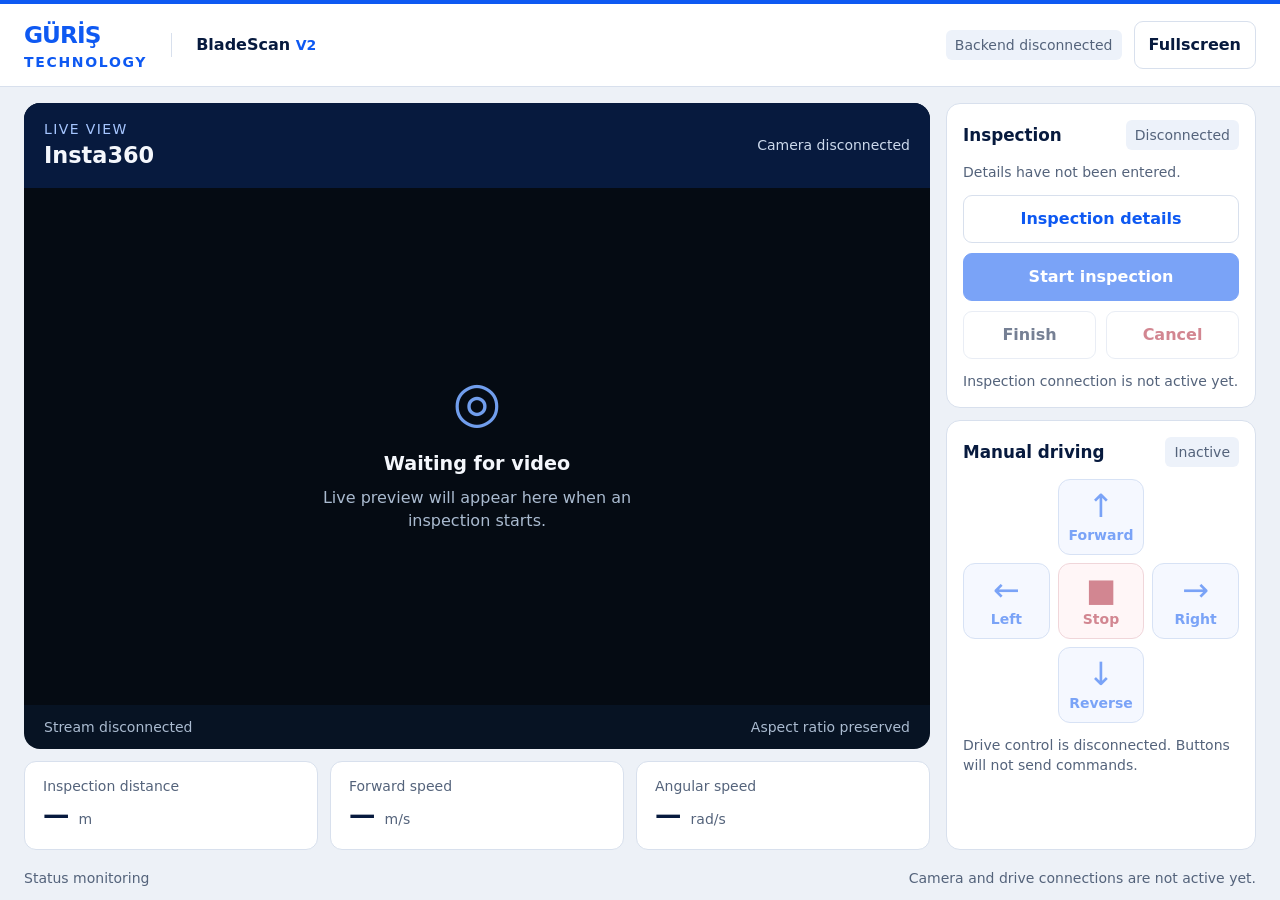
==== index.html @ e01d59f2 "Save current frontend" ====
<!doctype html>
<html lang="en">
<head>
  <meta charset="utf-8">
  <meta name="viewport" content="width=device-width, initial-scale=1, viewport-fit=cover">
  <meta name="color-scheme" content="light">
  <title>BladeScan V2 — GÜRİŞ Technology</title>
  <link rel="stylesheet" href="./src/styles.css">
  <script type="module" src="./src/tablet.js"></script>
</head>
<body>
<div class="console" id="console">
  <header class="topbar">
    <div class="brand">
      <strong>GÜRİŞ <span>TECHNOLOGY</span></strong>
      <span class="product">BladeScan <b>V2</b></span>
    </div>
    <div class="header-actions">
      <span class="badge" id="backend-status">Backend disconnected</span>
      <button class="button" id="fullscreen-button" type="button"
              aria-pressed="false">Fullscreen</button>
    </div>
  </header>

  <main class="workspace">
    <section class="vision-column" aria-labelledby="camera-title">
      <div class="camera-panel">
        <div class="camera-heading">
          <div>
            <span class="eyebrow">LIVE VIEW</span>
            <h1 id="camera-title">Insta360</h1>
          </div>
          <span class="camera-badge" id="camera-status">Camera disconnected</span>
        </div>

        <div class="camera-viewport" id="camera-viewport">
          <img id="camera-feed" alt="Insta360 live preview" hidden>
          <div class="empty-state" id="camera-empty">
            <span class="empty-icon" aria-hidden="true">◎</span>
            <h2>Waiting for video</h2>
            <p>Live preview will appear here when an inspection starts.</p>
          </div>
        </div>

        <div class="camera-footer">
          <span id="stream-status">Stream disconnected</span>
          <span>Aspect ratio preserved</span>
        </div>
      </div>

      <div class="metrics" aria-label="Robot measurements">
        <div class="metric">
          <span id="distance-label">Inspection distance</span>
          <strong><span id="distance-value">—</span> <small>m</small></strong>
        </div>
        <div class="metric">
          <span>Forward speed</span>
          <strong><span id="linear-speed">—</span> <small>m/s</small></strong>
        </div>
        <div class="metric">
          <span>Angular speed</span>
          <strong><span id="angular-speed">—</span> <small>rad/s</small></strong>
        </div>
      </div>
    </section>

    <aside class="control-rail" aria-label="Inspection and driving">
      <section class="panel inspection-panel">
        <div class="section-heading">
          <h2>Inspection</h2>
          <span class="badge" id="inspection-state">Disconnected</span>
        </div>

        <p class="inspection-summary" id="inspection-summary">
          Details have not been entered.
        </p>

        <button class="button edit-button" id="details-button" type="button"
                aria-haspopup="dialog" aria-controls="inspection-dialog">
          Inspection details
        </button>

        <button class="button primary" id="start-button" type="button" disabled>
          Start inspection
        </button>

        <div class="button-row">
          <button class="button" id="finish-button" type="button" disabled>Finish</button>
          <button class="button danger" id="cancel-button" type="button" disabled>Cancel</button>
        </div>

        <p class="hint" id="inspection-message" role="status">
          Inspection connection is not active yet.
        </p>
      </section>

      <section class="panel drive-panel" aria-labelledby="teleop-title">
        <div class="section-heading">
          <h2 id="teleop-title">Manual driving</h2>
          <span class="badge">Inactive</span>
        </div>

        <div class="teleop-pad" aria-label="Drive controls">
          <button class="drive-button forward" type="button" disabled>
            <span aria-hidden="true">↑</span><small>Forward</small>
          </button>
          <button class="drive-button left" type="button" disabled>
            <span aria-hidden="true">←</span><small>Left</small>
          </button>
          <button class="drive-button stop" type="button" disabled>
            <span aria-hidden="true">■</span><small>Stop</small>
          </button>
          <button class="drive-button right" type="button" disabled>
            <span aria-hidden="true">→</span><small>Right</small>
          </button>
          <button class="drive-button backward" type="button" disabled>
            <span aria-hidden="true">↓</span><small>Reverse</small>
          </button>
        </div>

        <p class="hint">Drive control is disconnected. Buttons will not send commands.</p>
      </section>
    </aside>
  </main>

  <footer class="footer">
    <span>Status monitoring</span>
    <span id="ui-message" role="status">Camera and drive connections are not active yet.</span>
  </footer>

  <dialog id="inspection-dialog" aria-labelledby="dialog-title">
    <form id="inspection-form">
      <div class="dialog-heading">
        <div>
          <span class="eyebrow">INSPECTION</span>
          <h2 id="dialog-title">Inspection details</h2>
        </div>
        <button class="icon-button" id="dialog-close" type="button"
                aria-label="Close dialog">×</button>
      </div>

      <p class="dialog-description">Enter the inspection location and operator.</p>

      <div class="form-grid">
        <label class="full-width">Plant
          <input name="plant" maxlength="100" placeholder="Plant name" required>
        </label>
        <label>Turbine
          <input name="turbine" maxlength="100" placeholder="WT01" required>
        </label>
        <label>Blade
          <input name="blade" maxlength="100" placeholder="A" required>
        </label>
        <label>Section
          <input name="section" maxlength="100" placeholder="1" required>
        </label>
        <label>Operator
          <input name="operator_name" maxlength="100" placeholder="Operator name" required>
        </label>
      </div>

      <p class="hint">Details are kept while this page is open; this does not start an inspection.</p>

      <div class="dialog-actions">
        <button class="button" id="dialog-cancel" type="button">Cancel</button>
        <button class="button primary" type="submit">Apply details</button>
      </div>
    </form>
  </dialog>
</div>
</body>
</html>
---- src/styles.css ----
:root {
  color-scheme: light;
  --blue: #0e59f2;
  --navy: #071a3e;
  --background: #edf1f7;
  --surface: #ffffff;
  --border: #d8e0ed;
  --muted: #54637b;
  --danger: #af2539;
}

* { box-sizing: border-box; }
[hidden] { display: none !important; }

body {
  margin: 0;
  font: 1rem/1.45 system-ui, -apple-system, "Segoe UI", sans-serif;
  color: var(--navy);
  background: var(--background);
}
button, input { font: inherit; }
button { touch-action: manipulation; }
h1, h2, p { margin: 0; }
h1 { font-size: 1.4rem; }
h2 { font-size: 1.05rem; }

.console {
  min-height: 100vh;
  min-height: 100dvh;
  display: flex;
  flex-direction: column;
  background: var(--background);
}
.console:fullscreen { overflow: auto; }

.topbar {
  display: flex;
  align-items: center;
  justify-content: space-between;
  flex-wrap: wrap;
  gap: 16px;
  padding: 14px 24px;
  background: white;
  border-top: 4px solid var(--blue);
  border-bottom: 1px solid var(--border);
}
.brand { display: flex; align-items: center; gap: 24px; }
.brand > strong { color: var(--blue); font-size: 1.45rem; letter-spacing: -.04em; }
.brand > strong > span {
  display: block;
  font-size: .875rem;
  letter-spacing: .12em;
  font-weight: 600;
}
.product { padding-left: 24px; border-left: 1px solid var(--border); font-weight: 650; }
.product b { color: var(--blue); font-size: .875rem; }
.header-actions { display: flex; align-items: center; gap: 12px; flex-wrap: wrap; }

.workspace {
  flex: 1;
  display: grid;
  grid-template-columns: minmax(0, 1fr) clamp(250px, 26vw, 310px);
  gap: 16px;
  padding: 16px 24px 10px;
}
.vision-column {
  min-width: 0;
  display: grid;
  grid-template-rows: minmax(340px, 1fr) auto;
  gap: 12px;
}
.camera-panel {
  display: flex;
  flex-direction: column;
  min-width: 0;
  background: #071323;
  color: #f4f7fc;
  border-radius: 16px;
  overflow: hidden;
}
.camera-heading {
  display: flex;
  justify-content: space-between;
  align-items: center;
  gap: 12px;
  flex-wrap: wrap;
  padding: 16px 20px;
  background: var(--navy);
}
.eyebrow { display: block; font-size: .875rem; letter-spacing: .1em; color: var(--blue); }
.camera-heading .eyebrow { color: #a6c6ff; }
.camera-badge { color: #ccd9ec; font-size: .875rem; }
.camera-viewport {
  flex: 1;
  min-height: 260px;
  position: relative;
  display: grid;
  place-items: center;
  background: #050b13;
}
.camera-viewport video,
.camera-viewport canvas,
.camera-viewport img {
  position: absolute;
  inset: 0;
  width: 100%;
  height: 100%;
  object-fit: contain;
}
.empty-state { padding: 24px; max-width: 380px; text-align: center; }
.empty-icon { display: block; font-size: 3.5rem; color: #719eed; margin-bottom: 8px; }
.empty-state h2 { font-size: 1.2rem; margin-bottom: 8px; }
.empty-state p { color: #aabbd0; }
.camera-footer {
  display: flex;
  flex-wrap: wrap;
  justify-content: space-between;
  gap: 8px;
  padding: 12px 20px;
  color: #aabbd0;
  font-size: .875rem;
}

.metrics { display: grid; grid-template-columns: repeat(3, minmax(0, 1fr)); gap: 12px; }
.metric {
  padding: 14px 18px;
  background: white;
  border: 1px solid var(--border);
  border-radius: 12px;
}
.metric > span { display: block; color: var(--muted); font-size: .875rem; }
.metric strong { font-size: 1.65rem; font-variant-numeric: tabular-nums; }
.metric small { font-size: .875rem; color: var(--muted); font-weight: 500; }

.control-rail { display: flex; flex-direction: column; gap: 12px; min-width: 0; }
.panel {
  padding: 16px;
  border: 1px solid var(--border);
  border-radius: 14px;
  background: white;
}
.section-heading {
  display: flex;
  justify-content: space-between;
  align-items: center;
  flex-wrap: wrap;
  gap: 8px;
  margin-bottom: 12px;
}
.badge {
  padding: 5px 9px;
  border-radius: 6px;
  background: #edf2fa;
  color: var(--muted);
  font-size: .875rem;
}
.inspection-summary {
  color: var(--muted);
  font-size: .875rem;
  overflow-wrap: anywhere;
  margin-bottom: 12px;
}
.button, .icon-button {
  min-height: 48px;
  padding: 10px 14px;
  border: 1px solid var(--border);
  border-radius: 9px;
  background: white;
  color: var(--navy);
  font-weight: 600;
  cursor: pointer;
}
.button:hover:not(:disabled), .icon-button:hover { background: #edf3ff; }
.primary { background: var(--blue); border-color: var(--blue); color: white; }
.primary:hover:not(:disabled) { background: #0849cf; }
.danger { color: var(--danger); }
.edit-button { color: var(--blue); }
.inspection-panel > .button { width: 100%; margin-bottom: 10px; }
.button-row { display: grid; grid-template-columns: 1fr 1fr; gap: 10px; }
button:disabled { cursor: not-allowed; opacity: .55; }
.hint { color: var(--muted); font-size: .875rem; margin-top: 12px; }

.drive-panel { flex: 1; }
.teleop-pad {
  display: grid;
  grid-template-areas: ". forward ." "left stop right" ". backward .";
  grid-template-columns: repeat(3, minmax(0, 1fr));
  gap: 8px;
}
.drive-button {
  display: grid;
  justify-items: center;
  align-content: center;
  min-height: 76px;
  padding: 6px;
  border: 1px solid #b8cbed;
  border-radius: 12px;
  color: var(--blue);
  background: #edf3ff;
  user-select: none;
}
.drive-button > span { font-size: 2rem; line-height: 1.1; }
.drive-button small { font-size: .875rem; font-weight: 650; }
.forward { grid-area: forward; }
.left { grid-area: left; }
.stop { grid-area: stop; background: #fff0f1; color: var(--danger); border-color: #e5b5bd; }
.right { grid-area: right; }
.backward { grid-area: backward; }

.footer {
  display: flex;
  justify-content: space-between;
  flex-wrap: wrap;
  gap: 8px;
  padding: 8px 24px max(12px, env(safe-area-inset-bottom));
  font-size: .875rem;
  color: var(--muted);
}

dialog {
  width: min(580px, calc(100% - 32px));
  max-height: calc(100dvh - 32px);
  padding: 28px;
  border: 1px solid var(--border);
  border-radius: 18px;
  color: var(--navy);
  background: white;
  box-shadow: 0 24px 80px #071a3e40;
  overflow: auto;
}
dialog::backdrop { background: #071a3eb8; }
.dialog-heading { display: flex; align-items: center; justify-content: space-between; gap: 16px; }
.dialog-heading h2 { font-size: 1.4rem; margin-top: 4px; }
.icon-button { min-width: 48px; font-size: 1.6rem; padding: 2px; }
.dialog-description { margin: 12px 0 22px; color: var(--muted); }
.form-grid { display: grid; grid-template-columns: repeat(2, minmax(0, 1fr)); gap: 18px; }
.full-width { grid-column: 1 / -1; }
label { display: grid; gap: 7px; font-size: .875rem; font-weight: 600; }
input {
  min-width: 0;
  width: 100%;
  min-height: 50px;
  padding: 12px;
  font-size: 1rem;
  color: var(--navy);
  background: #f7f9fc;
  border: 1px solid #bbc7d9;
  border-radius: 8px;
}
input::placeholder { color: #64748b; }
button:focus-visible, input:focus-visible {
  outline: 3px solid var(--blue);
  outline-offset: 3px;
}
.dialog-actions { display: flex; justify-content: flex-end; gap: 12px; margin-top: 24px; }

@media (max-width: 900px) {
  .topbar { padding: 12px 16px; }
  .workspace { padding: 12px 16px; gap: 12px; }
  .brand { gap: 12px; }
  .product { padding-left: 12px; }
  .metric { padding: 12px; }
}
@media (max-width: 700px) {
  .workspace { grid-template-columns: 1fr; }
  .vision-column { grid-template-rows: minmax(320px, 55dvh) auto; }
  .teleop-pad { max-width: 300px; margin-inline: auto; }
  .footer { padding-inline: 16px; }
}
@media (max-width: 420px) {
  .form-grid { grid-template-columns: 1fr; }
  .metric { padding: 10px 8px; }
  .metric strong { font-size: 1.3rem; }
  dialog { padding: 20px; }
}

/* BladeScan V2 camera preview */
#camera-feed {
  width: 100%;
  height: 100%;
  object-fit: contain;
  display: block;
}
#camera-feed[hidden],
#camera-empty[hidden] {
  display: none !important;
}
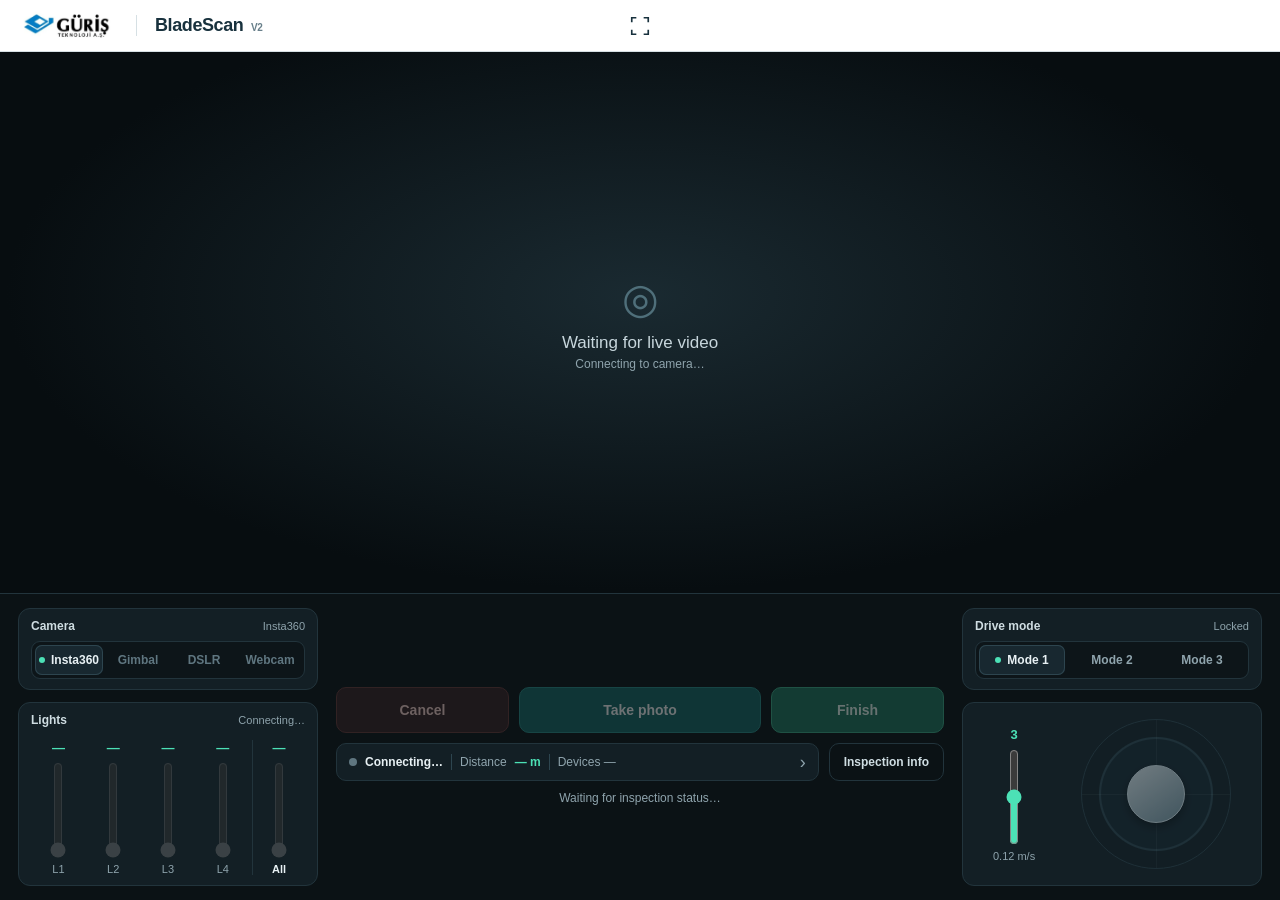
==== commit faf3fac4: "Restructure frontend into modules and redesign inspection screen - Shared lib (API client, DOM and f" ====
--- a/index.html
+++ b/index.html
@@ -3,169 +3,111 @@
 <head>
   <meta charset="utf-8">
   <meta name="viewport" content="width=device-width, initial-scale=1, viewport-fit=cover">
-  <meta name="color-scheme" content="light">
-  <title>BladeScan V2 — GÜRİŞ Technology</title>
-  <link rel="stylesheet" href="./src/styles.css">
-  <script type="module" src="./src/tablet.js"></script>
+  <meta name="color-scheme" content="dark">
+  <title>BladeScan — Live inspection</title>
+  <link rel="icon" href="/src/assets/favicon.png" type="image/png"><link rel="apple-touch-icon" href="/src/assets/apple-touch-icon.png">
+  <link rel="stylesheet" href="/src/styles.css">
+  <script type="module" src="/src/inspection/main.js"></script>
 </head>
 <body>
 <div class="console" id="console">
   <header class="topbar">
-    <div class="brand">
-      <strong>GÜRİŞ <span>TECHNOLOGY</span></strong>
-      <span class="product">BladeScan <b>V2</b></span>
-    </div>
-    <div class="header-actions">
-      <span class="badge" id="backend-status">Backend disconnected</span>
-      <button class="button" id="fullscreen-button" type="button"
-              aria-pressed="false">Fullscreen</button>
-    </div>
+    <div class="brand"><img src="/src/assets/logo.png" alt="GÜRİŞ Technology"><span class="product">BladeScan <small>V2</small></span></div>
+    <div id="rec-indicator" class="rec" role="status" aria-live="off" hidden><span class="rec-dot" aria-hidden="true"></span>REC <time id="rec-time">00:00</time></div>
+    <button id="fullscreen-button" class="icon-button" type="button" aria-label="Enter fullscreen" title="Fullscreen" aria-pressed="false">
+      <svg viewBox="0 0 24 24" fill="none" stroke="currentColor" stroke-width="1.8" aria-hidden="true"><path d="M8 3H3v5m13-5h5v5M3 16v5h5m13-5v5h-5"/></svg>
+    </button>
   </header>
 
-  <main class="workspace">
-    <section class="vision-column" aria-labelledby="camera-title">
-      <div class="camera-panel">
-        <div class="camera-heading">
-          <div>
-            <span class="eyebrow">LIVE VIEW</span>
-            <h1 id="camera-title">Insta360</h1>
-          </div>
-          <span class="camera-badge" id="camera-status">Camera disconnected</span>
-        </div>
+  <main class="live-stage" aria-label="Live inspection camera">
+    <div id="camera-viewport" class="camera-viewport">
+      <img id="camera-feed" alt="Live camera preview" hidden>
+      <div class="empty-state" id="camera-empty"><span class="empty-icon" aria-hidden="true">◎</span><h1>Waiting for live video</h1><p id="camera-status">Connecting to camera…</p></div>
+    </div>
+    <p id="ui-message" class="toast" role="status" hidden></p>
+  </main>
 
-        <div class="camera-viewport" id="camera-viewport">
-          <img id="camera-feed" alt="Insta360 live preview" hidden>
-          <div class="empty-state" id="camera-empty">
-            <span class="empty-icon" aria-hidden="true">◎</span>
-            <h2>Waiting for video</h2>
-            <p>Live preview will appear here when an inspection starts.</p>
-          </div>
-        </div>
-
-        <div class="camera-footer">
-          <span id="stream-status">Stream disconnected</span>
-          <span>Aspect ratio preserved</span>
+  <section class="deck" aria-label="Inspection controls">
+    <div class="side" aria-label="Camera and lights">
+      <div class="block">
+        <div class="block-head"><h2>Camera</h2><small id="camera-source-note">Insta360</small></div>
+        <div class="segmented four" role="radiogroup" aria-label="Camera source" id="camera-source">
+          <button type="button" role="radio" aria-checked="true" data-camera="insta360">Insta360</button>
+          <button type="button" role="radio" aria-checked="false" data-camera="gimbal" disabled title="Not connected">Gimbal</button>
+          <button type="button" role="radio" aria-checked="false" data-camera="dslr" disabled title="Not connected">DSLR</button>
+          <button type="button" role="radio" aria-checked="false" data-camera="webcam" disabled title="Not connected">Webcam</button>
         </div>
       </div>
-
-      <div class="metrics" aria-label="Robot measurements">
-        <div class="metric">
-          <span id="distance-label">Inspection distance</span>
-          <strong><span id="distance-value">—</span> <small>m</small></strong>
-        </div>
-        <div class="metric">
-          <span>Forward speed</span>
-          <strong><span id="linear-speed">—</span> <small>m/s</small></strong>
-        </div>
-        <div class="metric">
-          <span>Angular speed</span>
-          <strong><span id="angular-speed">—</span> <small>rad/s</small></strong>
+      <div class="block grow">
+        <div class="block-head"><h2>Lights</h2><small id="led-status">Connecting…</small></div>
+        <div class="sliders" id="led-sliders">
+          <label class="vslider" data-channel="a"><output>—</output><input type="range" min="0" max="4" step="1" value="0" aria-label="LED 1 brightness" aria-orientation="vertical" disabled><span>L1</span></label>
+          <label class="vslider" data-channel="b"><output>—</output><input type="range" min="0" max="4" step="1" value="0" aria-label="LED 2 brightness" aria-orientation="vertical" disabled><span>L2</span></label>
+          <label class="vslider" data-channel="c"><output>—</output><input type="range" min="0" max="4" step="1" value="0" aria-label="LED 3 brightness" aria-orientation="vertical" disabled><span>L3</span></label>
+          <label class="vslider" data-channel="d"><output>—</output><input type="range" min="0" max="4" step="1" value="0" aria-label="LED 4 brightness" aria-orientation="vertical" disabled><span>L4</span></label>
+          <label class="vslider all" data-channel="all"><output>—</output><input type="range" min="0" max="4" step="1" value="0" aria-label="All LEDs brightness" aria-orientation="vertical" disabled><span>All</span></label>
         </div>
       </div>
-    </section>
+    </div>
 
-    <aside class="control-rail" aria-label="Inspection and driving">
-      <section class="panel inspection-panel">
-        <div class="section-heading">
-          <h2>Inspection</h2>
-          <span class="badge" id="inspection-state">Disconnected</span>
+    <div class="center">
+      <div class="inspection-actions">
+        <button id="cancel-button" class="action cancel" type="button" disabled>Cancel</button>
+        <button id="photo-button" class="action photo" type="button" disabled>Take photo</button>
+        <button id="finish-button" class="action finish" type="button" disabled>Finish</button>
+      </div>
+      <div class="status-row">
+        <button id="status-button" class="status-chip" type="button" aria-haspopup="dialog" aria-controls="status-dialog">
+          <span id="status-dot" class="dot" aria-hidden="true"></span>
+          <span id="inspection-state">Connecting…</span>
+          <span class="sep" aria-hidden="true"></span>
+          <span id="distance-label">Distance</span>
+          <strong><span id="distance-value">—</span> m</strong>
+          <span class="sep" aria-hidden="true"></span>
+          <span id="hardware-summary">Devices —</span>
+          <span class="chevron" aria-hidden="true">›</span>
+        </button>
+        <button id="details-button" class="ghost" type="button" aria-haspopup="dialog" aria-controls="inspection-dialog">Inspection info</button>
+      </div>
+      <p id="inspection-message" class="message" role="status">Waiting for inspection status…</p>
+    </div>
+
+    <div class="side" aria-label="Driving">
+      <div class="block">
+        <div class="block-head"><h2>Drive mode</h2><small id="drive-status">Locked</small></div>
+        <div class="segmented three" role="radiogroup" aria-label="Drive mode" id="drive-mode">
+          <button type="button" role="radio" aria-checked="true" data-mode="1">Mode 1</button>
+          <button type="button" role="radio" aria-checked="false" data-mode="2">Mode 2</button>
+          <button type="button" role="radio" aria-checked="false" data-mode="3">Mode 3</button>
         </div>
+      </div>
+      <div class="block grow drive-body">
+        <label class="vslider speed" for="speed-level"><output id="speed-value" for="speed-level">3</output><input id="speed-level" type="range" min="1" max="5" step="1" value="3" aria-label="Driving speed level" aria-orientation="vertical"><span id="speed-limit">0.12 m/s</span></label>
+        <div id="drive-stick" class="stick-pad is-disabled" role="group" tabindex="0" aria-label="Drive joystick. Hold and drag to drive; release to stop. Arrow keys also supported." aria-disabled="true">
+          <span class="axis vertical"></span><span class="axis horizontal"></span><span id="drive-knob" class="stick-knob"></span>
+        </div>
+      </div>
+    </div>
+  </section>
 
-        <p class="inspection-summary" id="inspection-summary">
-          Details have not been entered.
-        </p>
-
-        <button class="button edit-button" id="details-button" type="button"
-                aria-haspopup="dialog" aria-controls="inspection-dialog">
-          Inspection details
-        </button>
-
-        <button class="button primary" id="start-button" type="button" disabled>
-          Start inspection
-        </button>
-
-        <div class="button-row">
-          <button class="button" id="finish-button" type="button" disabled>Finish</button>
-          <button class="button danger" id="cancel-button" type="button" disabled>Cancel</button>
-        </div>
-
-        <p class="hint" id="inspection-message" role="status">
-          Inspection connection is not active yet.
-        </p>
-      </section>
-
-      <section class="panel drive-panel" aria-labelledby="teleop-title">
-        <div class="section-heading">
-          <h2 id="teleop-title">Manual driving</h2>
-          <span class="badge">Inactive</span>
-        </div>
-
-        <div class="teleop-pad" aria-label="Drive controls">
-          <button class="drive-button forward" type="button" disabled>
-            <span aria-hidden="true">↑</span><small>Forward</small>
-          </button>
-          <button class="drive-button left" type="button" disabled>
-            <span aria-hidden="true">←</span><small>Left</small>
-          </button>
-          <button class="drive-button stop" type="button" disabled>
-            <span aria-hidden="true">■</span><small>Stop</small>
-          </button>
-          <button class="drive-button right" type="button" disabled>
-            <span aria-hidden="true">→</span><small>Right</small>
-          </button>
-          <button class="drive-button backward" type="button" disabled>
-            <span aria-hidden="true">↓</span><small>Reverse</small>
-          </button>
-        </div>
-
-        <p class="hint">Drive control is disconnected. Buttons will not send commands.</p>
-      </section>
-    </aside>
-  </main>
-
-  <footer class="footer">
-    <span>Status monitoring</span>
-    <span id="ui-message" role="status">Camera and drive connections are not active yet.</span>
-  </footer>
+  <dialog id="status-dialog" aria-labelledby="status-title">
+    <div class="dialog-heading"><div><p>ROBOT</p><h2 id="status-title">Robot status</h2></div><button id="status-close" class="icon-button" type="button" aria-label="Close robot status">×</button></div>
+    <div id="hardware-grid" class="hardware-grid" aria-label="Device status"></div>
+    <dl class="readings">
+      <div><dt>Robot temp</dt><dd id="robot-temp">— °C</dd></div>
+      <div><dt>LED temp</dt><dd id="led-temp">— °C</dd></div>
+      <div><dt>Battery</dt><dd id="battery-value">— %</dd></div>
+      <div><dt>Insta360</dt><dd id="insta-reading">—</dd></div>
+      <div><dt>Lights</dt><dd id="led-reading">—</dd></div>
+    </dl>
+    <div class="dialog-actions"><span></span><button id="status-ok" class="action finish" type="button">Close</button></div>
+  </dialog>
 
   <dialog id="inspection-dialog" aria-labelledby="dialog-title">
-    <form id="inspection-form">
-      <div class="dialog-heading">
-        <div>
-          <span class="eyebrow">INSPECTION</span>
-          <h2 id="dialog-title">Inspection details</h2>
-        </div>
-        <button class="icon-button" id="dialog-close" type="button"
-                aria-label="Close dialog">×</button>
-      </div>
-
-      <p class="dialog-description">Enter the inspection location and operator.</p>
-
-      <div class="form-grid">
-        <label class="full-width">Plant
-          <input name="plant" maxlength="100" placeholder="Plant name" required>
-        </label>
-        <label>Turbine
-          <input name="turbine" maxlength="100" placeholder="WT01" required>
-        </label>
-        <label>Blade
-          <input name="blade" maxlength="100" placeholder="A" required>
-        </label>
-        <label>Section
-          <input name="section" maxlength="100" placeholder="1" required>
-        </label>
-        <label>Operator
-          <input name="operator_name" maxlength="100" placeholder="Operator name" required>
-        </label>
-      </div>
-
-      <p class="hint">Details are kept while this page is open; this does not start an inspection.</p>
-
-      <div class="dialog-actions">
-        <button class="button" id="dialog-cancel" type="button">Cancel</button>
-        <button class="button primary" type="submit">Apply details</button>
-      </div>
-    </form>
+    <div class="dialog-heading"><div><p>INSPECTION</p><h2 id="dialog-title">Inspection information</h2></div><button id="dialog-close" class="icon-button" type="button" aria-label="Close inspection information">×</button></div>
+    <dl id="inspection-information" class="information-grid"></dl>
+    <p id="dialog-message"></p>
+    <div class="dialog-actions"><a href="/dashboard" class="dashboard-link">Dashboard</a><button id="dialog-cancel" class="action finish" type="button">Close</button></div>
   </dialog>
 </div>
 </body>
--- a/src/styles.css
+++ b/src/styles.css
@@ -1,287 +1,136 @@
-:root {
-  color-scheme: light;
-  --blue: #0e59f2;
-  --navy: #071a3e;
-  --background: #edf1f7;
-  --surface: #ffffff;
-  --border: #d8e0ed;
-  --muted: #54637b;
-  --danger: #af2539;
+/* BladeScan V2 - live inspection screen.
+   Layout: top bar / camera stage / control deck (camera+lights | actions | drive). */
+:root{
+  --bg:#0d1519;--deck:#0b1215;--surface:#131f25;--surface-2:#182830;--line:#22343c;--line-2:#2d454f;
+  --text:#e8f1f4;--muted:#8fa4ad;--faint:#5f7680;--accent:#4ce1b6;--accent-ink:#06261d;
+  --danger:#e2766d;--danger-bg:#3a2224;--rec:#ff4b4b;
+  --side:300px;--stick:150px;--knob:58px;--bar:52px;--slider-h:96px;
+  font-family:Inter,"Segoe UI",Roboto,Arial,sans-serif;color:var(--text);background:var(--bg);font-synthesis:none;
 }
+*{box-sizing:border-box}body{margin:0}
+button,input,a{-webkit-tap-highlight-color:transparent}
+button{font:inherit;color:inherit;cursor:pointer}
+button:disabled{cursor:not-allowed}
+:focus-visible{outline:2px solid var(--accent);outline-offset:3px}
+[hidden]{display:none!important}
 
-* { box-sizing: border-box; }
-[hidden] { display: none !important; }
+.console{height:100dvh;min-height:520px;display:grid;grid-template-rows:var(--bar) minmax(0,1fr) auto;overflow:hidden}
 
-body {
-  margin: 0;
-  font: 1rem/1.45 system-ui, -apple-system, "Segoe UI", sans-serif;
-  color: var(--navy);
-  background: var(--background);
-}
-button, input { font: inherit; }
-button { touch-action: manipulation; }
-h1, h2, p { margin: 0; }
-h1 { font-size: 1.4rem; }
-h2 { font-size: 1.05rem; }
+/* ---------- top bar ---------- */
+.topbar{display:grid;grid-template-columns:1fr auto 1fr;align-items:center;padding:0 18px;background:#fff;color:#18313d;border-bottom:1px solid #d6e0e4}
+.brand{display:flex;align-items:center;gap:18px}
+.brand img{width:100px;height:40px;object-fit:contain}
+.product{font-size:18px;font-weight:700;letter-spacing:-.4px;border-left:1px solid #d6e0e4;padding-left:18px}
+.product small{font-size:10px;font-weight:600;color:#69808b;margin-left:3px}
+.rec{display:flex;align-items:center;gap:8px;padding:5px 12px;border-radius:999px;background:#fff1f1;color:#b42318;font-size:13px;font-weight:700;letter-spacing:.5px}
+.rec time{font-variant-numeric:tabular-nums;font-weight:600;color:#7a1a12}
+.rec-dot{width:9px;height:9px;border-radius:50%;background:var(--rec);animation:rec 1.6s ease-in-out infinite}
+@keyframes rec{50%{opacity:.25}}
+.icon-button{justify-self:end;width:36px;height:36px;border:0;background:transparent;border-radius:8px;display:grid;place-items:center;font-size:24px;line-height:1}
+.icon-button:hover{background:#7795a522}
+.icon-button svg{width:22px;height:22px}
 
-.console {
-  min-height: 100vh;
-  min-height: 100dvh;
-  display: flex;
-  flex-direction: column;
-  background: var(--background);
-}
-.console:fullscreen { overflow: auto; }
+/* ---------- camera stage ---------- */
+.live-stage{position:relative;min-height:0;background:#070d10}
+.camera-viewport{position:absolute;inset:0;overflow:hidden}
+.camera-viewport img{display:block;width:100%;height:100%;object-fit:contain}
+.empty-state{position:absolute;inset:0;display:flex;flex-direction:column;align-items:center;justify-content:center;color:var(--muted);background:radial-gradient(ellipse at 50% 45%,#1a2a31,#070d10 70%)}
+.empty-icon{font-size:42px;color:#4f6f7a}
+.empty-state h1{font-size:17px;font-weight:500;margin:10px 0 4px;color:#c7d6dc}
+.empty-state p{font-size:12px;margin:0}
+.toast{position:absolute;top:14px;left:50%;transform:translateX(-50%);z-index:3;margin:0;padding:9px 16px;border-radius:8px;background:#152b35f0;border:1px solid var(--line-2);font-size:13px;max-width:80%}
 
-.topbar {
-  display: flex;
-  align-items: center;
-  justify-content: space-between;
-  flex-wrap: wrap;
-  gap: 16px;
-  padding: 14px 24px;
-  background: white;
-  border-top: 4px solid var(--blue);
-  border-bottom: 1px solid var(--border);
-}
-.brand { display: flex; align-items: center; gap: 24px; }
-.brand > strong { color: var(--blue); font-size: 1.45rem; letter-spacing: -.04em; }
-.brand > strong > span {
-  display: block;
-  font-size: .875rem;
-  letter-spacing: .12em;
-  font-weight: 600;
-}
-.product { padding-left: 24px; border-left: 1px solid var(--border); font-weight: 650; }
-.product b { color: var(--blue); font-size: .875rem; }
-.header-actions { display: flex; align-items: center; gap: 12px; flex-wrap: wrap; }
+/* ---------- control deck ---------- */
+.deck{display:grid;grid-template-columns:var(--side) minmax(0,1fr) var(--side);gap:18px;padding:14px 18px max(14px,env(safe-area-inset-bottom));background:var(--deck);border-top:1px solid var(--line)}
+.side{display:flex;flex-direction:column;gap:12px;min-width:0;user-select:none;-webkit-user-select:none}
+.block{background:var(--surface);border:1px solid var(--line);border-radius:12px;padding:10px 12px}
+.block.grow{flex:1}
+.block-head{display:flex;align-items:baseline;justify-content:space-between;margin-bottom:8px}
+.block-head h2{margin:0;font-size:12px;font-weight:600;color:#cfdde2}
+.block-head small{font-size:11px;color:var(--muted)}
 
-.workspace {
-  flex: 1;
-  display: grid;
-  grid-template-columns: minmax(0, 1fr) clamp(250px, 26vw, 310px);
-  gap: 16px;
-  padding: 16px 24px 10px;
-}
-.vision-column {
-  min-width: 0;
-  display: grid;
-  grid-template-rows: minmax(340px, 1fr) auto;
-  gap: 12px;
-}
-.camera-panel {
-  display: flex;
-  flex-direction: column;
-  min-width: 0;
-  background: #071323;
-  color: #f4f7fc;
-  border-radius: 16px;
-  overflow: hidden;
-}
-.camera-heading {
-  display: flex;
-  justify-content: space-between;
-  align-items: center;
-  gap: 12px;
-  flex-wrap: wrap;
-  padding: 16px 20px;
-  background: var(--navy);
-}
-.eyebrow { display: block; font-size: .875rem; letter-spacing: .1em; color: var(--blue); }
-.camera-heading .eyebrow { color: #a6c6ff; }
-.camera-badge { color: #ccd9ec; font-size: .875rem; }
-.camera-viewport {
-  flex: 1;
-  min-height: 260px;
-  position: relative;
-  display: grid;
-  place-items: center;
-  background: #050b13;
-}
-.camera-viewport video,
-.camera-viewport canvas,
-.camera-viewport img {
-  position: absolute;
-  inset: 0;
-  width: 100%;
-  height: 100%;
-  object-fit: contain;
-}
-.empty-state { padding: 24px; max-width: 380px; text-align: center; }
-.empty-icon { display: block; font-size: 3.5rem; color: #719eed; margin-bottom: 8px; }
-.empty-state h2 { font-size: 1.2rem; margin-bottom: 8px; }
-.empty-state p { color: #aabbd0; }
-.camera-footer {
-  display: flex;
-  flex-wrap: wrap;
-  justify-content: space-between;
-  gap: 8px;
-  padding: 12px 20px;
-  color: #aabbd0;
-  font-size: .875rem;
-}
+.segmented{display:grid;gap:4px;padding:3px;border-radius:9px;background:var(--bg);border:1px solid var(--line)}
+.segmented.four{grid-template-columns:repeat(4,1fr)}
+.segmented.three{grid-template-columns:repeat(3,1fr)}
+.segmented button{height:30px;border:0;border-radius:7px;background:transparent;color:var(--muted);font-size:12px;font-weight:600;white-space:nowrap;padding:0 4px}
+.segmented button[aria-checked="true"]{background:var(--surface-2);color:var(--text);box-shadow:inset 0 0 0 1px var(--line-2)}
+.segmented button[aria-checked="true"]::before{content:"";display:inline-block;width:6px;height:6px;border-radius:50%;background:var(--accent);margin-right:6px;vertical-align:1px}
+.segmented button:disabled{color:var(--faint)}
+.segmented button:not(:disabled):not([aria-checked="true"]):hover{color:var(--text)}
 
-.metrics { display: grid; grid-template-columns: repeat(3, minmax(0, 1fr)); gap: 12px; }
-.metric {
-  padding: 14px 18px;
-  background: white;
-  border: 1px solid var(--border);
-  border-radius: 12px;
-}
-.metric > span { display: block; color: var(--muted); font-size: .875rem; }
-.metric strong { font-size: 1.65rem; font-variant-numeric: tabular-nums; }
-.metric small { font-size: .875rem; color: var(--muted); font-weight: 500; }
+/* vertical step sliders (lights and speed share one design) */
+.sliders{display:grid;grid-template-columns:repeat(5,1fr);align-items:end;height:calc(100% - 26px);min-height:calc(var(--slider-h) + 44px)}
+.vslider{display:flex;flex-direction:column;align-items:center;gap:5px;font-size:11px;color:var(--muted)}
+.vslider output{font-size:13px;font-weight:700;color:var(--accent);font-variant-numeric:tabular-nums;min-height:17px}
+.vslider input{writing-mode:vertical-lr;direction:rtl;appearance:auto;width:26px;height:var(--slider-h);margin:0;accent-color:var(--accent);cursor:pointer;touch-action:none}
+.vslider input:disabled{cursor:not-allowed;opacity:.4}
+.vslider.all{border-left:1px solid var(--line);margin-left:2px}
+.vslider.all span{color:var(--text);font-weight:600}
+.vslider.speed span{white-space:nowrap}
 
-.control-rail { display: flex; flex-direction: column; gap: 12px; min-width: 0; }
-.panel {
-  padding: 16px;
-  border: 1px solid var(--border);
-  border-radius: 14px;
-  background: white;
-}
-.section-heading {
-  display: flex;
-  justify-content: space-between;
-  align-items: center;
-  flex-wrap: wrap;
-  gap: 8px;
-  margin-bottom: 12px;
-}
-.badge {
-  padding: 5px 9px;
-  border-radius: 6px;
-  background: #edf2fa;
-  color: var(--muted);
-  font-size: .875rem;
-}
-.inspection-summary {
-  color: var(--muted);
-  font-size: .875rem;
-  overflow-wrap: anywhere;
-  margin-bottom: 12px;
-}
-.button, .icon-button {
-  min-height: 48px;
-  padding: 10px 14px;
-  border: 1px solid var(--border);
-  border-radius: 9px;
-  background: white;
-  color: var(--navy);
-  font-weight: 600;
-  cursor: pointer;
-}
-.button:hover:not(:disabled), .icon-button:hover { background: #edf3ff; }
-.primary { background: var(--blue); border-color: var(--blue); color: white; }
-.primary:hover:not(:disabled) { background: #0849cf; }
-.danger { color: var(--danger); }
-.edit-button { color: var(--blue); }
-.inspection-panel > .button { width: 100%; margin-bottom: 10px; }
-.button-row { display: grid; grid-template-columns: 1fr 1fr; gap: 10px; }
-button:disabled { cursor: not-allowed; opacity: .55; }
-.hint { color: var(--muted); font-size: .875rem; margin-top: 12px; }
+.drive-body{display:flex;align-items:center;justify-content:space-around;gap:10px}
+.stick-pad{position:relative;width:var(--stick);height:var(--stick);flex:none;border:1px solid var(--line-2);border-radius:50%;background:radial-gradient(circle,#152730 0 52%,#2c4650 53% 54%,#111e24 55%);touch-action:none;cursor:grab}
+.stick-pad:active{cursor:grabbing}
+.stick-pad.is-disabled{opacity:.45;cursor:default}
+.stick-pad.engaged{border-color:var(--accent);box-shadow:0 0 0 3px #4ce1b622}
+.stick-knob{position:absolute;top:50%;left:50%;width:var(--knob);height:var(--knob);margin:calc(var(--knob)/-2) 0 0 calc(var(--knob)/-2);border-radius:50%;background:linear-gradient(145deg,#e3edf1,#7897a4);border:1px solid #dcecf2;box-shadow:0 4px 10px #0008;pointer-events:none}
+.stick-pad.engaged .stick-knob{background:linear-gradient(145deg,#cefff0,#65c4aa)}
+.axis{position:absolute;background:#d6eff014;pointer-events:none}
+.axis.vertical{height:100%;width:1px;left:50%}
+.axis.horizontal{width:100%;height:1px;top:50%}
 
-.drive-panel { flex: 1; }
-.teleop-pad {
-  display: grid;
-  grid-template-areas: ". forward ." "left stop right" ". backward .";
-  grid-template-columns: repeat(3, minmax(0, 1fr));
-  gap: 8px;
-}
-.drive-button {
-  display: grid;
-  justify-items: center;
-  align-content: center;
-  min-height: 76px;
-  padding: 6px;
-  border: 1px solid #b8cbed;
-  border-radius: 12px;
-  color: var(--blue);
-  background: #edf3ff;
-  user-select: none;
-}
-.drive-button > span { font-size: 2rem; line-height: 1.1; }
-.drive-button small { font-size: .875rem; font-weight: 650; }
-.forward { grid-area: forward; }
-.left { grid-area: left; }
-.stop { grid-area: stop; background: #fff0f1; color: var(--danger); border-color: #e5b5bd; }
-.right { grid-area: right; }
-.backward { grid-area: backward; }
+/* center column */
+.center{display:flex;flex-direction:column;justify-content:center;gap:10px;min-width:0;max-width:640px;width:100%;justify-self:center}
+.inspection-actions{display:grid;grid-template-columns:1fr 1.4fr 1fr;gap:10px}
+.action{height:46px;border-radius:10px;border:1px solid var(--line-2);background:var(--surface-2);font-size:14px;font-weight:600}
+.action:hover:not(:disabled){filter:brightness(1.15)}
+.action:disabled{opacity:.4}
+.action.cancel{background:var(--danger-bg);border-color:#6b3a3a;color:#ffd7d2}
+.action.photo{background:#176b68;border-color:#2a8f8a;color:#fff}
+.action.finish{background:#1f7a60;border-color:#3fb08c;color:#effff8}
+.status-row{display:flex;gap:10px}
+.status-chip{flex:1;min-width:0;display:flex;align-items:center;gap:8px;height:38px;padding:0 12px;border-radius:10px;border:1px solid var(--line);background:var(--surface);font-size:12px;color:var(--muted);white-space:nowrap;overflow:hidden}
+.status-chip:hover{border-color:var(--line-2)}
+.status-chip strong{color:var(--accent);font-weight:600;font-variant-numeric:tabular-nums}
+.status-chip #inspection-state{color:var(--text);font-weight:600}
+.status-chip .sep{width:1px;height:16px;background:var(--line-2)}
+.status-chip .chevron{margin-left:auto;font-size:18px;color:var(--muted)}
+.dot{width:8px;height:8px;border-radius:50%;background:var(--faint);flex:none}
+.dot[data-tone="ok"]{background:var(--accent)}
+.dot[data-tone="warn"]{background:#f2b84b}
+.dot[data-tone="error"]{background:var(--danger)}
+.ghost{height:38px;padding:0 14px;border-radius:10px;border:1px solid var(--line);background:transparent;font-size:12px;font-weight:600;color:#cfdde2;white-space:nowrap}
+.ghost:hover{border-color:var(--line-2)}
+.message{margin:0;min-height:16px;text-align:center;font-size:12px;color:var(--muted)}
 
-.footer {
-  display: flex;
-  justify-content: space-between;
-  flex-wrap: wrap;
-  gap: 8px;
-  padding: 8px 24px max(12px, env(safe-area-inset-bottom));
-  font-size: .875rem;
-  color: var(--muted);
-}
+/* ---------- dialogs ---------- */
+dialog{color:#193642;background:#fff;border:1px solid #d7e3e7;border-radius:16px;padding:22px;width:min(520px,92vw);max-height:85dvh;box-shadow:0 20px 80px #0008}
+dialog::backdrop{background:#041017a6;backdrop-filter:blur(3px)}
+.dialog-heading{display:flex;align-items:center;justify-content:space-between}
+.dialog-heading p{font-size:10px;letter-spacing:2px;color:#53727e;margin:0 0 5px}
+.dialog-heading h2{font-size:20px;margin:0}
+.dialog-heading .icon-button{color:#193642}
+.dialog-actions{display:flex;align-items:center;justify-content:space-between;gap:16px;margin-top:20px}
+.dialog-actions .action{height:40px;padding:0 24px}
+.dashboard-link{font-size:13px;color:#18745e;text-decoration:none}
+.information-grid{display:grid;grid-template-columns:1fr 1fr;gap:16px;margin:22px 0}
+.information-grid dt{font-size:11px;color:#69818a;margin-bottom:4px}
+.information-grid dd{margin:0;font-weight:600;font-size:14px;overflow-wrap:anywhere}
+.information-grid .wide{grid-column:1/-1}
+#dialog-message{font-size:12px;color:#546d77;overflow-wrap:anywhere}
+.hardware-grid{display:grid;grid-template-columns:repeat(4,minmax(0,1fr));gap:10px 12px;margin:20px 0 16px}
+.hardware-node{display:flex;align-items:center;gap:7px;font-size:13px;color:#193642;white-space:nowrap}
+.hardware-node input{appearance:none;margin:0;width:14px;height:14px;border:1px solid #9fb2ba;border-radius:4px;display:grid;place-items:center;flex:none}
+.hardware-node input:checked{background:#2fb58c;border-color:#2fb58c}
+.hardware-node input:checked::after{content:'✓';font-size:11px;font-weight:800;color:#fff}
+.hardware-node[data-state="error"]{color:#7d939b}
+.readings{display:grid;grid-template-columns:repeat(5,minmax(0,1fr));gap:10px;margin:0;padding-top:14px;border-top:1px solid #e3ebee}
+.readings dt{font-size:11px;color:#69818a;margin-bottom:4px}
+.readings dd{margin:0;font-size:15px;font-weight:600;white-space:nowrap}
 
-dialog {
-  width: min(580px, calc(100% - 32px));
-  max-height: calc(100dvh - 32px);
-  padding: 28px;
-  border: 1px solid var(--border);
-  border-radius: 18px;
-  color: var(--navy);
-  background: white;
-  box-shadow: 0 24px 80px #071a3e40;
-  overflow: auto;
-}
-dialog::backdrop { background: #071a3eb8; }
-.dialog-heading { display: flex; align-items: center; justify-content: space-between; gap: 16px; }
-.dialog-heading h2 { font-size: 1.4rem; margin-top: 4px; }
-.icon-button { min-width: 48px; font-size: 1.6rem; padding: 2px; }
-.dialog-description { margin: 12px 0 22px; color: var(--muted); }
-.form-grid { display: grid; grid-template-columns: repeat(2, minmax(0, 1fr)); gap: 18px; }
-.full-width { grid-column: 1 / -1; }
-label { display: grid; gap: 7px; font-size: .875rem; font-weight: 600; }
-input {
-  min-width: 0;
-  width: 100%;
-  min-height: 50px;
-  padding: 12px;
-  font-size: 1rem;
-  color: var(--navy);
-  background: #f7f9fc;
-  border: 1px solid #bbc7d9;
-  border-radius: 8px;
-}
-input::placeholder { color: #64748b; }
-button:focus-visible, input:focus-visible {
-  outline: 3px solid var(--blue);
-  outline-offset: 3px;
-}
-.dialog-actions { display: flex; justify-content: flex-end; gap: 12px; margin-top: 24px; }
-
-@media (max-width: 900px) {
-  .topbar { padding: 12px 16px; }
-  .workspace { padding: 12px 16px; gap: 12px; }
-  .brand { gap: 12px; }
-  .product { padding-left: 12px; }
-  .metric { padding: 12px; }
-}
-@media (max-width: 700px) {
-  .workspace { grid-template-columns: 1fr; }
-  .vision-column { grid-template-rows: minmax(320px, 55dvh) auto; }
-  .teleop-pad { max-width: 300px; margin-inline: auto; }
-  .footer { padding-inline: 16px; }
-}
-@media (max-width: 420px) {
-  .form-grid { grid-template-columns: 1fr; }
-  .metric { padding: 10px 8px; }
-  .metric strong { font-size: 1.3rem; }
-  dialog { padding: 20px; }
-}
-
-/* BladeScan V2 camera preview */
-#camera-feed {
-  width: 100%;
-  height: 100%;
-  object-fit: contain;
-  display: block;
-}
-#camera-feed[hidden],
-#camera-empty[hidden] {
-  display: none !important;
-}
+/* ---------- responsive ---------- */
+@media (min-width:1600px){:root{--side:340px;--stick:170px;--knob:64px;--slider-h:112px}.action{height:50px;font-size:15px}}
+@media (max-width:1100px){:root{--side:250px;--stick:124px;--knob:50px;--slider-h:78px}.deck{gap:12px;padding:10px 12px}.segmented button{font-size:11px}.inspection-actions{gap:8px}.action{height:42px;font-size:13px}}
+@media (max-width:860px){:root{--side:1fr}.deck{grid-template-columns:1fr 1fr}.center{grid-column:1/-1;grid-row:1;max-width:none}}
+@media (max-height:640px) and (orientation:landscape){:root{--bar:44px;--stick:108px;--knob:44px;--slider-h:64px}.deck{padding:8px 12px;gap:10px}.block{padding:7px 10px}.side{gap:8px}.action{height:38px}.status-chip,.ghost{height:34px}}
+@media (prefers-reduced-motion:reduce){.rec-dot{animation:none}}
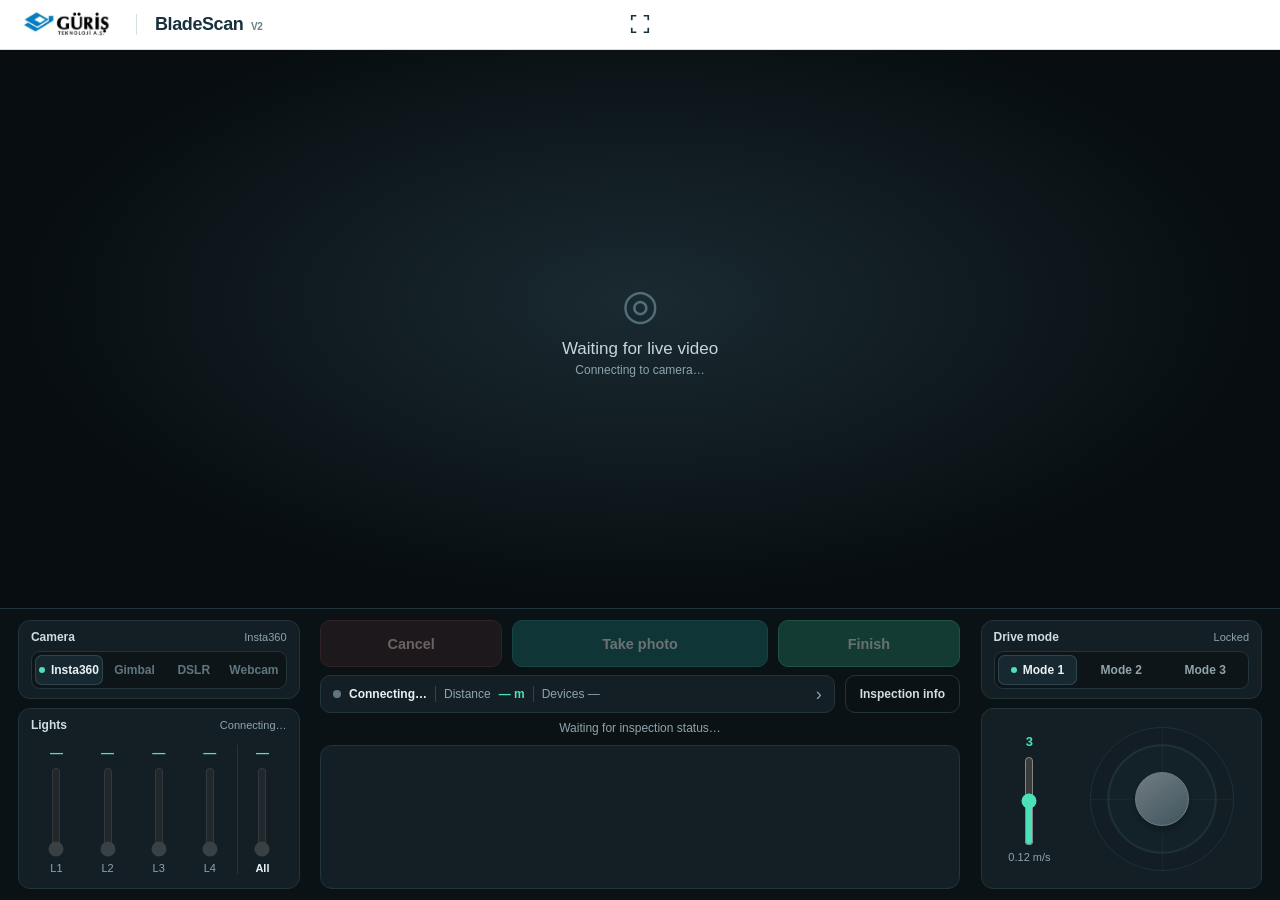
==== commit 3c964b65: "Blade view on the inspection screen; L/T section names; deck that scales with the screen (Re-applied" ====
--- a/index.html
+++ b/index.html
@@ -8,6 +8,7 @@
   <link rel="icon" href="/src/assets/favicon.png" type="image/png"><link rel="apple-touch-icon" href="/src/assets/apple-touch-icon.png">
   <link rel="stylesheet" href="/src/styles.css">
   <script type="module" src="/src/inspection/main.js"></script>
+  <script src="/src/vendor/three.min.js"></script>
 </head>
 <body>
 <div class="console" id="console">
@@ -70,6 +71,7 @@
         <button id="details-button" class="ghost" type="button" aria-haspopup="dialog" aria-controls="inspection-dialog">Inspection info</button>
       </div>
       <p id="inspection-message" class="message" role="status">Waiting for inspection status…</p>
+      <div id="blade-view" class="blade-view" aria-label="Robot position in the blade"></div>
     </div>
 
     <div class="side" aria-label="Driving">
--- a/src/styles.css
+++ b/src/styles.css
@@ -134,3 +134,60 @@
 @media (max-width:860px){:root{--side:1fr}.deck{grid-template-columns:1fr 1fr}.center{grid-column:1/-1;grid-row:1;max-width:none}}
 @media (max-height:640px) and (orientation:landscape){:root{--bar:44px;--stick:108px;--knob:44px;--slider-h:64px}.deck{padding:8px 12px;gap:10px}.block{padding:7px 10px}.side{gap:8px}.action{height:38px}.status-chip,.ghost{height:34px}}
 @media (prefers-reduced-motion:reduce){.rec-dot{animation:none}}
+
+/* USB webcam mounted upside down: turn the live view in the browser (no re-encoding). */
+#camera-feed[data-source="webcam"][data-rotate="180"] { transform: rotate(180deg); }
+
+/* Inspection screen: controls at the top of the centre column, blade view below */
+.center{justify-content:flex-start}
+.blade-view{display:flex;flex-direction:column;background:var(--surface);border:1px solid var(--line);border-radius:12px}
+.blade-head{display:flex;justify-content:space-between;align-items:baseline;font-size:12px;color:var(--muted)}
+.blade-title{display:inline-flex;align-items:center;gap:8px}
+.blade-title b{color:var(--text);font-weight:600}
+.blade-airfoil{width:52px;height:18px}
+.blade-airfoil .af-outline{fill:none;stroke:var(--line-2);stroke-width:1.2}
+.blade-airfoil .af-l,.blade-airfoil .af-t{fill:transparent}
+.blade-airfoil .af-spar{stroke:#3c5560;stroke-width:1.2;stroke-dasharray:2 2}
+.blade-view[data-section="L"] .af-l,.blade-view[data-section="T"] .af-t{fill:rgba(61,220,151,.45)}
+.blade-distance b{color:var(--accent);font-size:14px;font-variant-numeric:tabular-nums}
+.blade-distance small{font-size:11px;color:var(--muted)}
+.blade-svg{flex:1;width:100%;min-height:60px;display:block}
+.blade-shell{fill:#0d181c;stroke:var(--line-2);stroke-width:1.2}
+.blade-cavity{fill:transparent;transition:fill .3s}
+.blade-cavity.active{fill:rgba(61,220,151,.13);stroke:rgba(61,220,151,.45);stroke-width:1}
+.blade-spar{fill:none;stroke:#3c5560;stroke-width:1.5;stroke-dasharray:4 3}
+.blade-root{fill:#16252b;stroke:var(--line-2)}
+.blade-end,.blade-edge-label,.blade-ticks text{fill:var(--muted);font-size:9px;font-family:inherit}
+.blade-edge-label{fill:var(--faint);font-size:8.5px;letter-spacing:.04em;text-transform:uppercase}
+.blade-view[data-section="L"] .blade-edge-label:nth-of-type(3),.blade-view[data-section="T"] .blade-edge-label:nth-of-type(4){fill:var(--accent)}
+.blade-ticks line{stroke:var(--faint)}
+.blade-travel{fill:rgba(61,220,151,.55);transition:width .6s ease,y .3s}
+.blade-robot{transition:transform .6s ease}
+.blade-robot-halo{fill:rgba(61,220,151,.18)}
+.blade-robot-body{fill:var(--accent);stroke:#0b1418;stroke-width:1}
+.blade-3d{flex:1;min-height:0;position:relative}
+.blade-canvas{position:absolute;inset:0;width:100%;height:100%;display:block}
+@media (prefers-reduced-motion:reduce){.blade-robot,.blade-travel{transition:none}}
+
+/* Fluid control deck: every size follows the screen between a minimum and a
+   maximum, so the deck shrinks on tablets and the live view gets the space.
+   Narrow screens (<= 860 px) keep their stacked layout. */
+@media (min-width:861px){
+  :root{
+    --bar:clamp(40px,5.5vh,52px);
+    --side:clamp(230px,22vw,340px);
+    --stick:clamp(96px,16vh,170px);
+    --knob:clamp(38px,6vh,64px);
+    --slider-h:clamp(56px,10vh,112px);
+  }
+  .deck{padding:clamp(6px,1.2vh,14px) clamp(10px,1.4vw,18px) max(clamp(6px,1.2vh,14px),env(safe-area-inset-bottom));gap:clamp(8px,1.4vw,18px)}
+  .side{gap:clamp(6px,1vh,12px)}
+  .block{padding:clamp(6px,1vh,10px) clamp(8px,1vw,12px)}
+  .block-head{margin-bottom:clamp(4px,.8vh,8px)}
+  .center{gap:clamp(5px,.9vh,10px)}
+  .action{height:clamp(36px,5.2vh,50px);font-size:clamp(12px,1.6vh,15px)}
+  .status-chip,.ghost{height:clamp(30px,4.4vh,38px)}
+  .message{font-size:clamp(11px,1.4vh,12px)}
+}
+.blade-view{flex:none;height:clamp(100px,16vh,170px);min-height:0;padding:clamp(5px,.8vh,8px) clamp(8px,1vw,12px) clamp(3px,.6vh,6px)}
+/* end fluid control deck */
